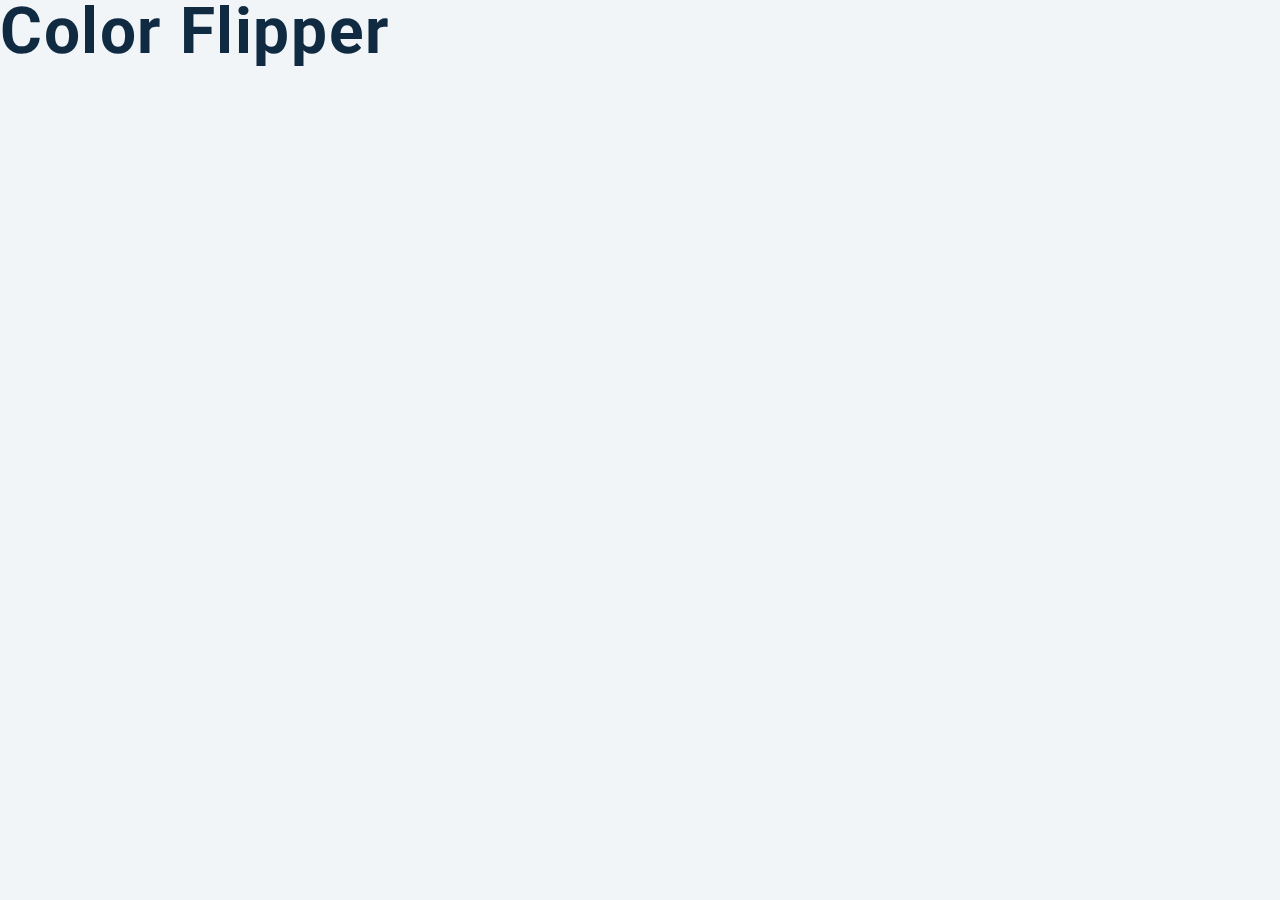
==== 01-color-flipper/index.html @ a133e4b6 "first commit" ====
<!DOCTYPE html>
<html lang="en">
  <head>
    <meta charset="UTF-8" />
    <meta name="viewport" content="width=device-width, initial-scale=1.0" />
    <title>Color Flipper || Simple</title>

    <!-- styles -->
    <link rel="stylesheet" href="styles.css" />
  </head>
  <body>
    <h1>color flipper</h1>
    <!-- javascript -->
    <script src="app.js"></script>
  </body>
</html>
---- 01-color-flipper/styles.css ----
/*
=============== 
Fonts
===============
*/
@import url("https://fonts.googleapis.com/css?family=Open+Sans|Roboto:400,700&display=swap");

/*
=============== 
Variables
===============
*/

:root {
  /* dark shades of primary color*/
  --clr-primary-1: hsl(205, 86%, 17%);
  --clr-primary-2: hsl(205, 77%, 27%);
  --clr-primary-3: hsl(205, 72%, 37%);
  --clr-primary-4: hsl(205, 63%, 48%);
  /* primary/main color */
  --clr-primary-5: hsl(205, 78%, 60%);
  /* lighter shades of primary color */
  --clr-primary-6: hsl(205, 89%, 70%);
  --clr-primary-7: hsl(205, 90%, 76%);
  --clr-primary-8: hsl(205, 86%, 81%);
  --clr-primary-9: hsl(205, 90%, 88%);
  --clr-primary-10: hsl(205, 100%, 96%);
  /* darkest grey - used for headings */
  --clr-grey-1: hsl(209, 61%, 16%);
  --clr-grey-2: hsl(211, 39%, 23%);
  --clr-grey-3: hsl(209, 34%, 30%);
  --clr-grey-4: hsl(209, 28%, 39%);
  /* grey used for paragraphs */
  --clr-grey-5: hsl(210, 22%, 49%);
  --clr-grey-6: hsl(209, 23%, 60%);
  --clr-grey-7: hsl(211, 27%, 70%);
  --clr-grey-8: hsl(210, 31%, 80%);
  --clr-grey-9: hsl(212, 33%, 89%);
  --clr-grey-10: hsl(210, 36%, 96%);
  --clr-white: #fff;
  --clr-red-dark: hsl(360, 67%, 44%);
  --clr-red-light: hsl(360, 71%, 66%);
  --clr-green-dark: hsl(125, 67%, 44%);
  --clr-green-light: hsl(125, 71%, 66%);
  --clr-black: #222;
  --ff-primary: "Roboto", sans-serif;
  --ff-secondary: "Open Sans", sans-serif;
  --transition: all 0.3s linear;
  --spacing: 0.1rem;
  --radius: 0.25rem;
  --light-shadow: 0 5px 15px rgba(0, 0, 0, 0.1);
  --dark-shadow: 0 5px 15px rgba(0, 0, 0, 0.2);
  --max-width: 1170px;
  --fixed-width: 620px;
}
/*
=============== 
Global Styles
===============
*/

*,
::after,
::before {
  margin: 0;
  padding: 0;
  box-sizing: border-box;
}
body {
  font-family: var(--ff-secondary);
  background: var(--clr-grey-10);
  color: var(--clr-grey-1);
  line-height: 1.5;
  font-size: 0.875rem;
}
ul {
  list-style-type: none;
}
a {
  text-decoration: none;
}
h1,
h2,
h3,
h4 {
  letter-spacing: var(--spacing);
  text-transform: capitalize;
  line-height: 1.25;
  margin-bottom: 0.75rem;
  font-family: var(--ff-primary);
}
h1 {
  font-size: 3rem;
}
h2 {
  font-size: 2rem;
}
h3 {
  font-size: 1.25rem;
}
h4 {
  font-size: 0.875rem;
}
p {
  margin-bottom: 1.25rem;
  color: var(--clr-grey-5);
}
@media screen and (min-width: 800px) {
  h1 {
    font-size: 4rem;
  }
  h2 {
    font-size: 2.5rem;
  }
  h3 {
    font-size: 1.75rem;
  }
  h4 {
    font-size: 1rem;
  }
  body {
    font-size: 1rem;
  }
  h1,
  h2,
  h3,
  h4 {
    line-height: 1;
  }
}
/*  global classes */

/* section */
.section {
  padding: 5rem 0;
}

.section-center {
  width: 90vw;
  margin: 0 auto;
  max-width: 1170px;
}
@media screen and (min-width: 992px) {
  .section-center {
    width: 95vw;
  }
}
main {
  min-height: 100vh;
  display: grid;
  place-items: center;
}

/*
=============== 
Nav
===============
*/
nav {
  background: var(--clr-white);
  height: 3rem;
  display: grid;
  align-items: center;
  box-shadow: var(--dark-shadow);
}
.nav-center {
  width: 90vw;
  max-width: var(--fixed-width);
  margin: 0 auto;
  display: flex;
  align-items: center;
  justify-content: space-between;
}
.nav-center h4 {
  margin-bottom: 0;
  color: var(--clr-primary-5);
}
.nav-links {
  display: flex;
}
nav a {
  text-transform: capitalize;
  font-weight: 700;
  font-size: 1rem;
  color: var(--clr-primary-1);
  letter-spacing: var(--spacing);
  margin-right: 1rem;
}
nav a:hover {
  color: var(--clr-primary-5);
}
/*
=============== 
Container
===============
*/
main {
  min-height: calc(100vh - 3rem);
  display: grid;
  place-items: center;
}
.container {
  text-align: center;
}
.container h2 {
  background: var(--clr-black);
  color: var(--clr-white);
  padding: 1rem;
  border-radius: var(--radius);
  margin-bottom: 2.5rem;
}
.color {
  color: var(--clr-primary-5);
}
.btn-hero {
  font-family: var(--ff-primary);
  text-transform: uppercase;
  background: transparent;
  color: var(--clr-black);
  letter-spacing: var(--spacing);
  display: inline-block;
  font-weight: 700;
  transition: var(--transition);
  border: 2px solid var(--clr-black);
  cursor: pointer;
  box-shadow: 0 1px 3px rgba(0, 0, 0, 0.2);
  border-radius: var(--radius);
  font-size: 1rem;
  padding: 0.75rem 1.25rem;
}
.btn-hero:hover {
  color: var(--clr-white);
  background: var(--clr-black);
}
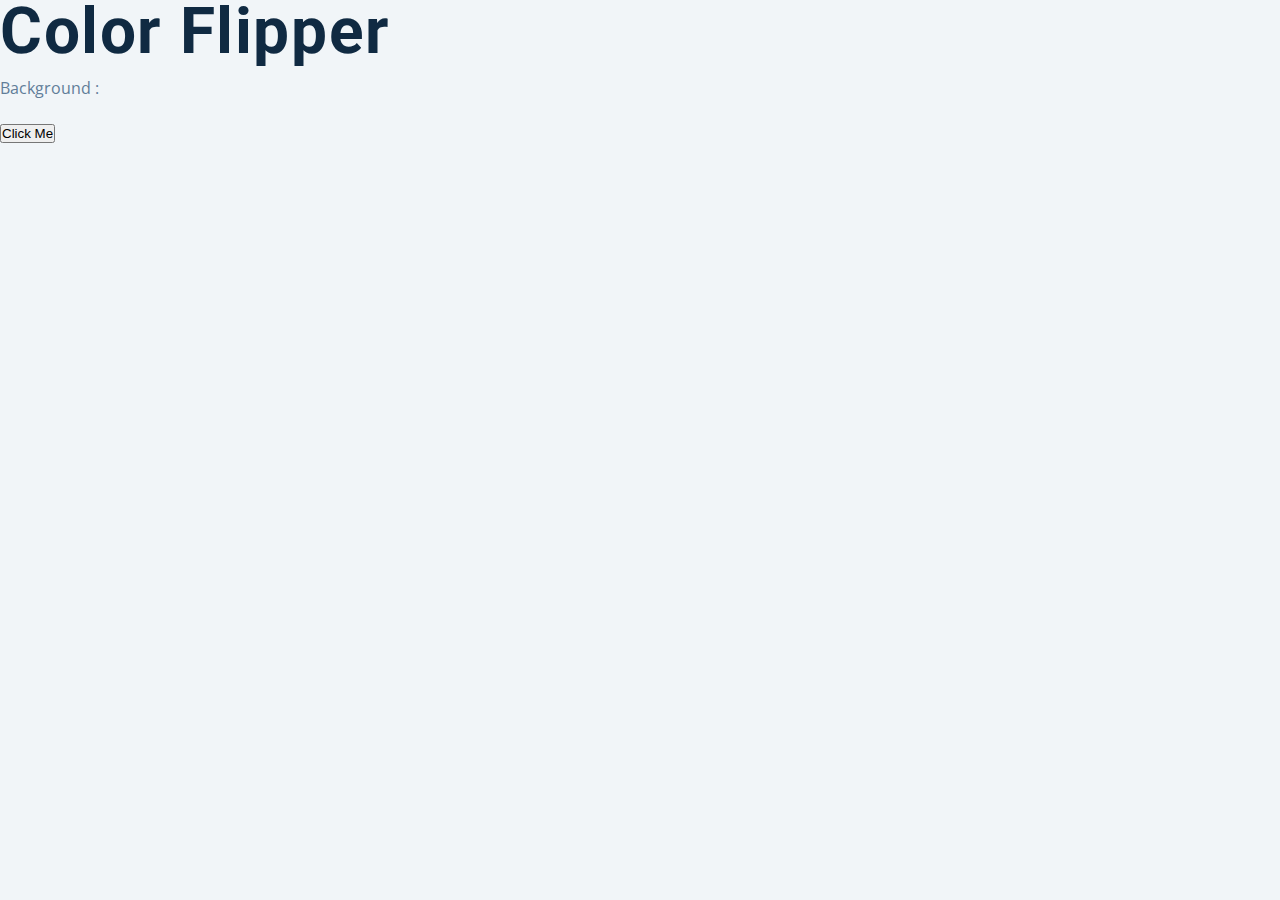
==== commit d33fdc08: "simple flipper" ====
--- a/01-color-flipper/index.html
+++ b/01-color-flipper/index.html
@@ -10,6 +10,8 @@
   </head>
   <body>
     <h1>color flipper</h1>
+    <p>Background : <span class="bg-text"></span></p>
+    <button class="btn click-me">Click Me</button>
     <!-- javascript -->
     <script src="app.js"></script>
   </body>
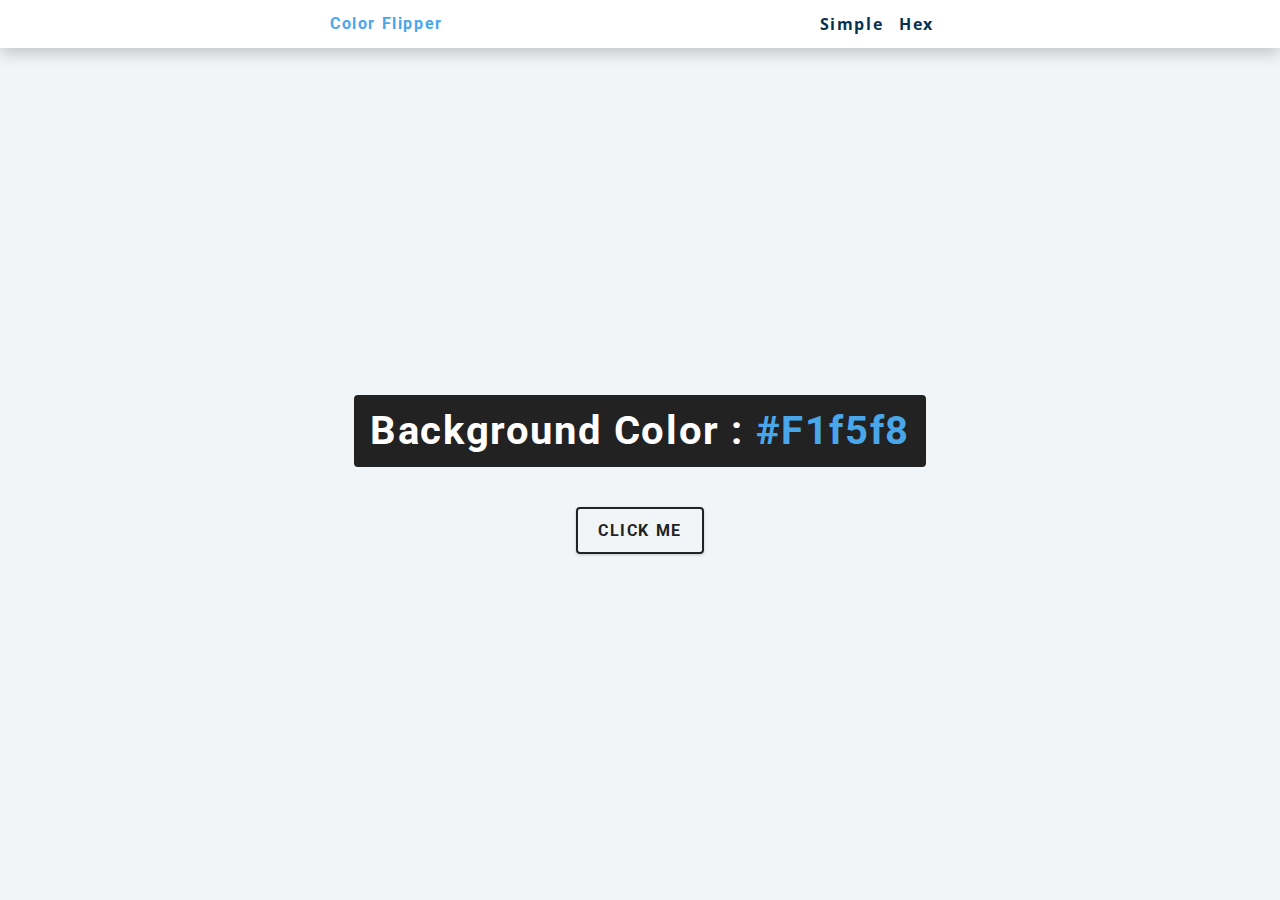
==== commit 03a59888: "added hex color flipper & styling" ====
--- a/01-color-flipper/index.html
+++ b/01-color-flipper/index.html
@@ -9,9 +9,24 @@
     <link rel="stylesheet" href="styles.css" />
   </head>
   <body>
-    <h1>color flipper</h1>
-    <p>Background : <span class="bg-text"></span></p>
-    <button class="btn click-me">Click Me</button>
+    <nav>
+      <div class="nav-center">
+        <h4>Color Flipper</h4>
+
+        <ul class="nav-links">
+          <li><a href="index.html">Simple</a></li>
+          <li><a href="hex.html">Hex</a></li>
+        </ul>
+      </div>
+    </nav>
+
+    <main>
+      <div class="container">
+        <h2>Background Color : <span class="color">#f1f5f8</span></h2>
+        <button class="btn btn-hero">Click Me</button>
+      </div>
+    </main>
+
     <!-- javascript -->
     <script src="app.js"></script>
   </body>
